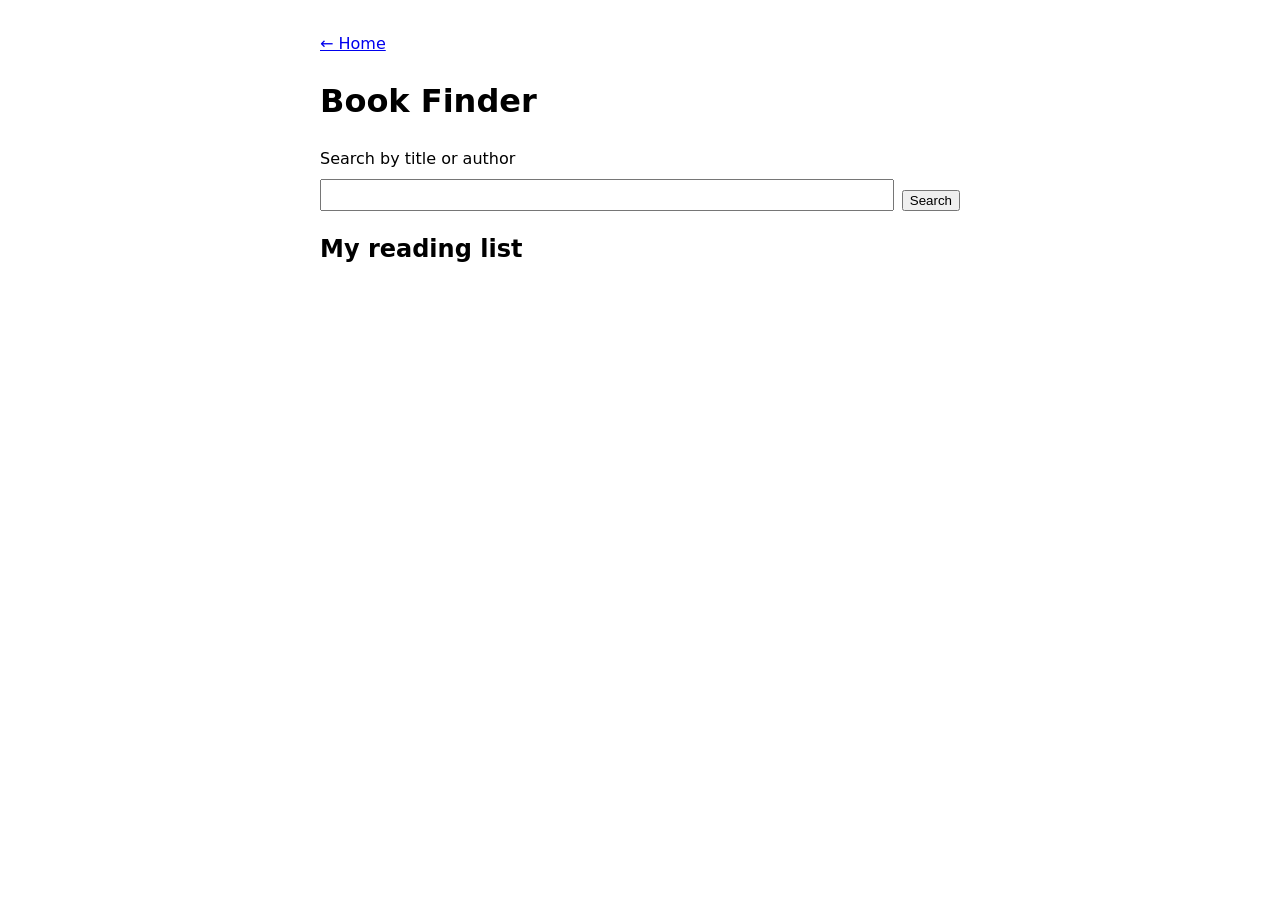
==== index.html @ fe7609f9 "Starter for lab3" ====
<!doctype html>
<html lang="en">
<head>
  <meta charset="utf-8">
  <meta name="viewport" content="width=device-width, initial-scale=1">
  <title>Book Finder</title>
  <link rel="stylesheet" href="style.css">
  <script src="app.js" type="module"></script>
</head>
<body>
  <a href="../">← Home</a>
  <h1>Book Finder</h1>

  <form id="search-form">
    <label for="query">Search by title or author</label>
    <input id="query" name="query" required>
    <button>Search</button>
  </form>

  <p id="status" aria-live="polite"></p>
  <ul id="results"></ul>

  <h2>My reading list</h2>
  <ul id="reading-list"></ul>
</body>
</html>
---- style.css ----
body {
  font-family: system-ui, sans-serif;
  max-width: 40rem;
  margin: 2rem auto;
  padding: 0 1rem;
  line-height: 1.5;
}

form {
  display: flex;
  gap: 0.5rem;
  align-items: end;
  flex-wrap: wrap;
}

label {
  width: 100%;
}

input {
  flex: 1;
  padding: 0.4rem;
}

ul {
  list-style: none;
  padding: 0;
}

li {
  display: flex;
  gap: 0.75rem;
  align-items: center;
  padding: 0.5rem 0;
  border-bottom: 1px solid #ddd;
}

li img {
  width: 40px;
}

#status {
  font-style: italic;
}
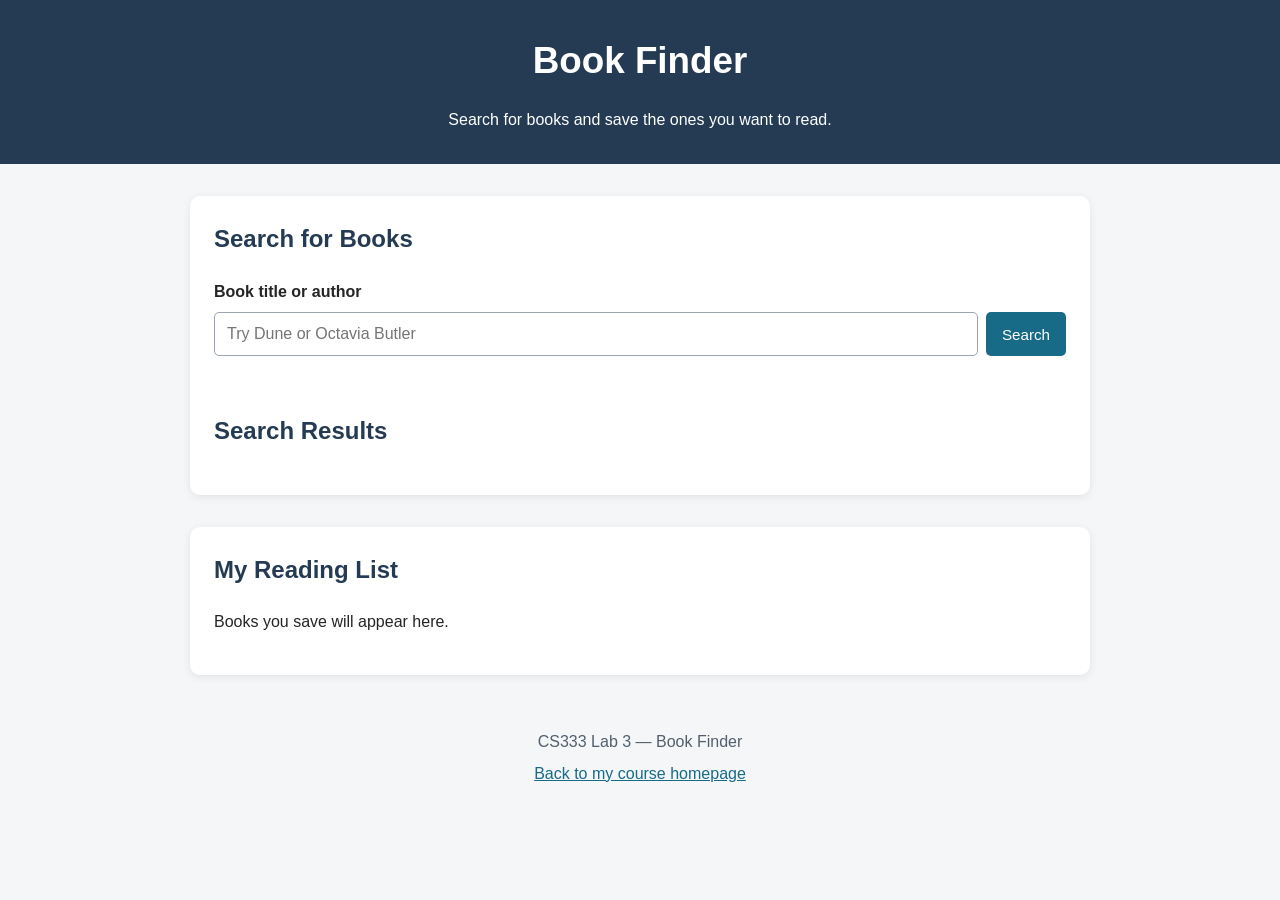
==== commit 8f94def8: "complete readme" ====
--- a/index.html
+++ b/index.html
@@ -1,26 +1,53 @@
-<!doctype html>
+
+<!DOCTYPE html>
 <html lang="en">
 <head>
-  <meta charset="utf-8">
-  <meta name="viewport" content="width=device-width, initial-scale=1">
+  <meta charset="UTF-8">
+  <meta name="viewport" content="width=device-width, initial-scale=1.0">
   <title>Book Finder</title>
   <link rel="stylesheet" href="style.css">
-  <script src="app.js" type="module"></script>
+  <script src="app.js" defer></script>
 </head>
 <body>
-  <a href="../">← Home</a>
-  <h1>Book Finder</h1>
+  <header>
+    <h1>Book Finder</h1>
+    <p>Search for books and save the ones you want to read.</p>
+  </header>
 
-  <form id="search-form">
-    <label for="query">Search by title or author</label>
-    <input id="query" name="query" required>
-    <button>Search</button>
-  </form>
+  <main>
+    <section aria-labelledby="search-heading">
+      <h2 id="search-heading">Search for Books</h2>
 
-  <p id="status" aria-live="polite"></p>
-  <ul id="results"></ul>
+      <form id="search-form">
+        <label for="query">Book title or author</label>
+        <div class="search-controls">
+          <input
+            type="search"
+            id="query"
+            name="query"
+            placeholder="Try Dune or Octavia Butler"
+            required
+          >
+          <button type="submit">Search</button>
+        </div>
+      </form>
 
-  <h2>My reading list</h2>
-  <ul id="reading-list"></ul>
+      <p id="status" role="status" aria-live="polite"></p>
+
+      <h2>Search Results</h2>
+      <ul id="results"></ul>
+    </section>
+
+    <section aria-labelledby="reading-heading">
+      <h2 id="reading-heading">My Reading List</h2>
+      <p>Books you save will appear here.</p>
+      <ul id="reading-list"></ul>
+    </section>
+  </main>
+
+  <footer>
+    <p>CS333 Lab 3 — Book Finder</p>
+    <p><a href="../index.html">Back to my course homepage</a></p>
+  </footer>
 </body>
 </html>
--- a/style.css
+++ b/style.css
@@ -1,44 +1,145 @@
-body {
-  font-family: system-ui, sans-serif;
-  max-width: 40rem;
-  margin: 2rem auto;
-  padding: 0 1rem;
-  line-height: 1.5;
+
+* {
+  box-sizing: border-box;
 }
 
-form {
-  display: flex;
-  gap: 0.5rem;
-  align-items: end;
-  flex-wrap: wrap;
+body {
+  margin: 0;
+  font-family: Arial, Helvetica, sans-serif;
+  line-height: 1.6;
+  color: #252525;
+  background: #f4f6f8;
+}
+
+header {
+  padding: 2rem 1rem;
+  text-align: center;
+  background: #243b53;
+  color: white;
+}
+
+header h1 {
+  margin: 0;
+  font-size: 2.3rem;
+}
+
+header p {
+  margin-bottom: 0;
+}
+
+main {
+  width: min(900px, 92%);
+  margin: 2rem auto;
+}
+
+section {
+  margin-bottom: 2rem;
+  padding: 1.5rem;
+  background: white;
+  border-radius: 10px;
+  box-shadow: 0 2px 8px rgba(0, 0, 0, 0.08);
+}
+
+h2 {
+  margin-top: 0;
+  color: #243b53;
 }
 
 label {
-  width: 100%;
+  display: block;
+  margin-bottom: 0.5rem;
+  font-weight: bold;
 }
 
-input {
+.search-controls {
+  display: flex;
+  flex-wrap: wrap;
+  gap: 0.5rem;
+}
+
+input[type="search"] {
   flex: 1;
-  padding: 0.4rem;
+  min-width: 180px;
+  padding: 0.75rem;
+  border: 1px solid #9aa5b1;
+  border-radius: 5px;
+  font-size: 1rem;
+}
+
+button {
+  padding: 0.7rem 1rem;
+  border: none;
+  border-radius: 5px;
+  background: #176b87;
+  color: white;
+  font-size: 0.95rem;
+  cursor: pointer;
+}
+
+button:hover {
+  background: #104d63;
+}
+
+button:focus-visible,
+input:focus-visible,
+a:focus-visible {
+  outline: 3px solid #f0b429;
+  outline-offset: 3px;
 }
 
 ul {
-  list-style: none;
-  padding: 0;
+  padding-left: 1.5rem;
 }
 
 li {
-  display: flex;
-  gap: 0.75rem;
-  align-items: center;
-  padding: 0.5rem 0;
-  border-bottom: 1px solid #ddd;
+  margin-bottom: 0.75rem;
+  overflow-wrap: anywhere;
 }
 
-li img {
-  width: 40px;
+li button {
+  margin-left: 0.75rem;
+  padding: 0.35rem 0.65rem;
+  font-size: 0.85rem;
 }
 
 #status {
-  font-style: italic;
+  min-height: 1.5rem;
+  font-weight: bold;
+  color: #334e68;
 }
+
+footer {
+  padding: 1rem;
+  text-align: center;
+  color: #52606d;
+}
+
+footer p {
+  margin: 0.4rem;
+}
+
+a {
+  color: #176b87;
+}
+
+@media (max-width: 500px) {
+  header h1 {
+    font-size: 1.8rem;
+  }
+
+  section {
+    padding: 1rem;
+  }
+
+  .search-controls {
+    flex-direction: column;
+  }
+
+  input[type="search"] {
+    width: 100%;
+  }
+
+  .search-controls button {
+    width: 100%;
+  }
+}
